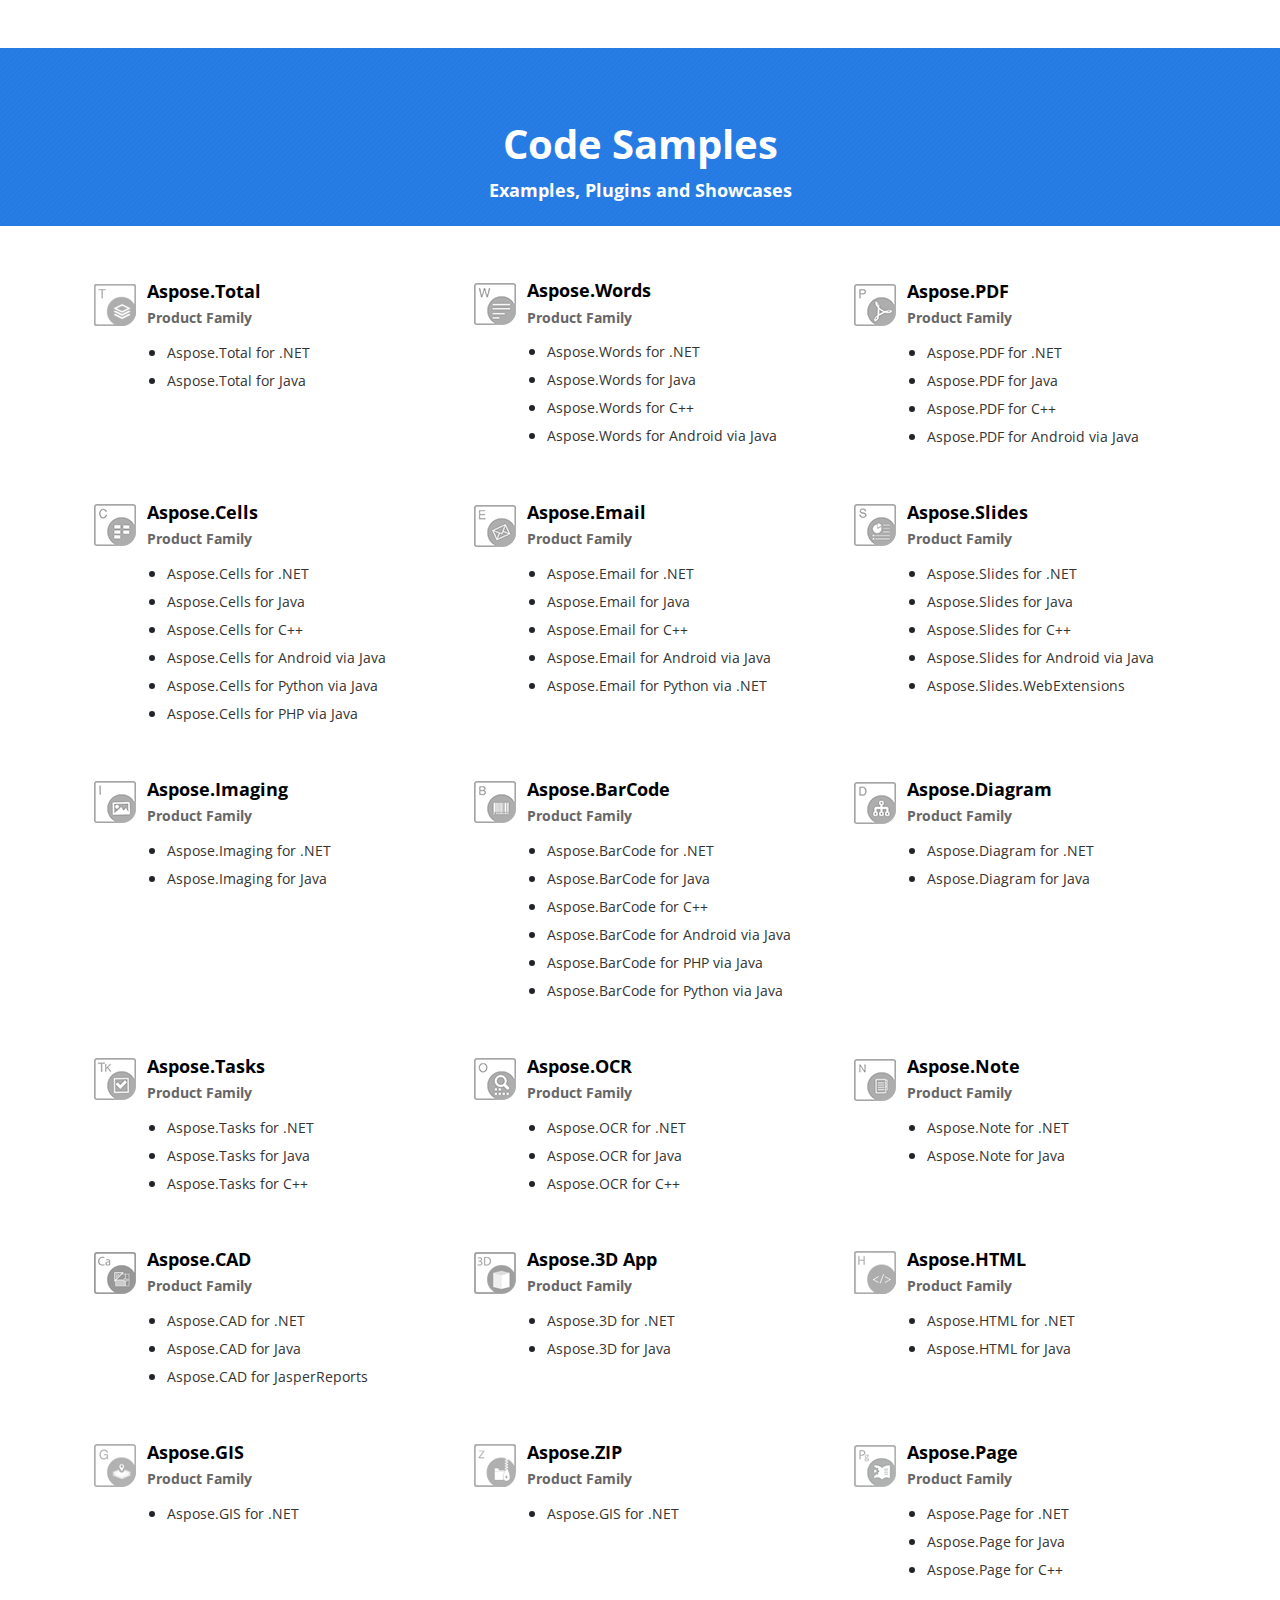
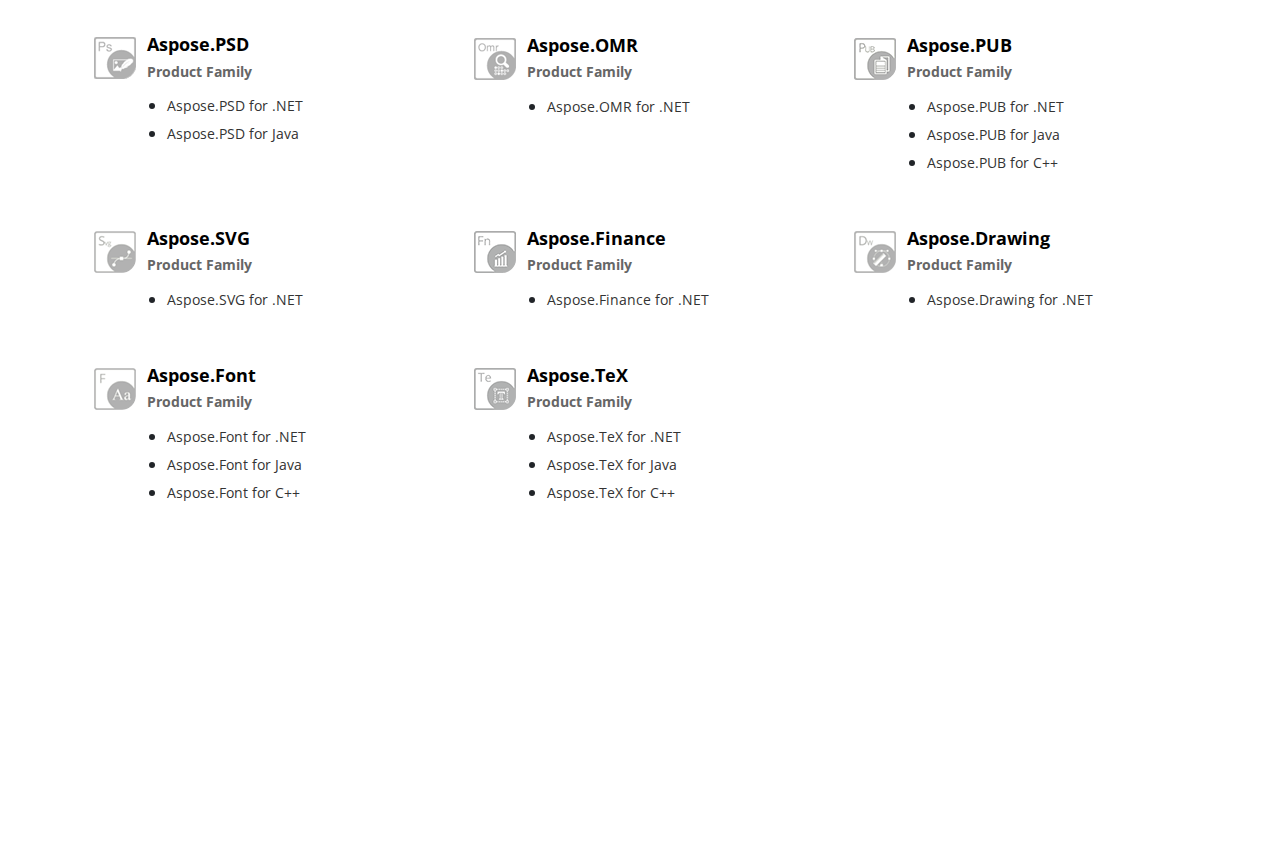
==== test-widget.html @ af045d44 "updated widget" ====
<!DOCTYPE html>
<!--[if lt IE 7]>      <html class="no-js lt-ie9 lt-ie8 lt-ie7"> <![endif]-->
<!--[if IE 7]>         <html class="no-js lt-ie9 lt-ie8"> <![endif]-->
<!--[if IE 8]>         <html class="no-js lt-ie9"> <![endif]-->
<!--[if gt IE 8]><!-->
<html class="no-js">
<!--<![endif]-->

<head>
    <meta charset="utf-8">
    <meta http-equiv="X-UA-Compatible" content="IE=edge">
    <title>GitHub Repositories for Examples, Plugins and Showcases of Aspose APIs for .NET, Java, C++ and Android</title>
    <meta name="viewport" content="width=device-width, initial-scale=1">

    <meta name="description" content="Convert, View, Edit and do more with Word, PDF, PowerPoint, Excel, 3D, CAD and 100s of other file formats, powered by Aspose APIs">
    <meta name="keywords" content="Aspose GitHub Repositories to Convert, View, Edit and do more with Word, PDF, PowerPoint, Excel, 3D, CAD and 100s of other file formats, powered by Aspose APIs">

    <!-- Resources -->
    <link href="https://cms.admin.containerize.com/templates/aspose/favicon.ico" rel="shortcut icon" type="image/vnd.microsoft.icon" />
    <link rel="stylesheet" href="https://fonts.googleapis.com/css?family=Open+Sans:400,600,700" type="text/css" />
    <link rel="stylesheet" href="https://joomla-aspose.dynabic.com/templates/aspose/css/AsposePtyLtdMenu.css" type="text/css" />
    <link rel="stylesheet" href="https://cms.admin.containerize.com/templates/aspose/css/font-awesome.css" type="text/css" />
    <link rel="stylesheet" href="css/bootstrap.min.css" type="text/css" />
    <link rel="stylesheet" href="css/productlist.css" type="text/css" />
 
    <!-- Google Tag Manager -->
    <script>(function(w,d,s,l,i){w[l]=w[l]||[];w[l].push({'gtm.start':new Date().getTime(),event:'gtm.js'});var f=d.getElementsByTagName(s)[0],j=d.createElement(s),dl=l!='dataLayer'?'&l='+l:'';j.async=true;j.src='https://www.googletagmanager.com/gtm.js?id='+i+dl;f.parentNode.insertBefore(j,f);})(window,document,'script','dataLayer','GTM-NJMHSH');</script>
    <!-- End Google Tag Manager -->
</head>

<body>
    <div id='DynabicMenuInnerDiv'></div>

    <div class="smaller text-center mt-5 header-bg">
        <h1 class="mt-5 pt-4 font-40 pb-1 font-b text-white"><i class="fa fa-github fa-2x">&nbsp;</i><br>Code Samples</h1>
        <h4 class="font-20 font-m text-white pb-4 text-center">Examples, Plugins and Showcases</h4>
     </div>
	
	

    <div class="contentlist pt-3 pb-3">
        <div class="container">
            <div class="row">
                <!-- Productbox-->
                <div class="col-md-4 pt-3 pb-3 mt-2 mb-2 pr-boxlist">
                    <div class="productheading  d-flex align-item-center justify-content-center">
                        <div class="col-md-2 p-0 text-center"><img src="img/aspose/aspose-total.png"></div>
                        <div class="col-md-10 p-0 align-item-center justify-content-center d-flex flex-column">
                            <h3 class="font-20 font-b text-black m-0 pl-1"><a href="https://aspose.github.io/">Aspose.Total <span class="d-block col-md-12 p-0 font-14  mt-2 font-m">Product Family</span></a></h3>
                        </div>
                    </div>
                    <ul class="productlistingbox">
                        <li><a href="https://aspose.github.io/">Aspose.Total for .NET</a></li>
                        <li><a href="https://aspose.github.io/">Aspose.Total for Java</a></li>
                    </ul>
                </div>
                <!-- Productbox-->
                <div class="col-md-4 pt-3 pb-3 mt-2 mb-2 pr-boxlist">
                    <div class="productheading  d-flex align-item-center justify-content-center">
                        <div class="col-md-2 p-0 text-center"><img src="img/aspose/aspose-words.png"></div>
                        <div class="col-md-10 p-0 align-item-center justify-content-center d-flex flex-column">
                            <h3 class="font-20 font-b text-black m-0 pl-1"><a href="https://github.com/aspose-words">Aspose.Words <span class="d-block col-md-12 p-0 font-14  mt-2 font-m">Product Family</span></a></h3>
                        </div>
                    </div>
                    <ul class="productlistingbox">
                        <li><a href="https://github.com/aspose-words/Aspose.Words-for-.NET">Aspose.Words for .NET</a></li>
                        <li><a href="https://github.com/aspose-words/Aspose.Words-for-Java">Aspose.Words for Java</a></li>
                        <li><a href="https://github.com/aspose-words/Aspose.Words-for-C">Aspose.Words for C++</a></li>
                        <li><a href="https://github.com/aspose-words/Aspose.Words-for-Java">Aspose.Words for Android via Java</a></li>
                    </ul>
                </div>
                <!-- Productbox-->
                <div class="col-md-4 pt-3 pb-3 mt-2 mb-2 pr-boxlist">
                    <div class="productheading  d-flex align-item-center justify-content-center">
                        <div class="col-md-2 p-0 text-center"><img src="img/aspose/aspose-pdf.png"></div>
                        <div class="col-md-10 p-0 align-item-center justify-content-center d-flex flex-column">
                            <h3 class="font-20 font-b text-black m-0 pl-1"><a href="https://github.com/aspose-pdf">Aspose.PDF <span class="d-block col-md-12 p-0 font-14  mt-2 font-m">Product Family</span></a></h3>

                        </div>
                    </div>
                    <ul class="productlistingbox">
                        <li><a href="https://github.com/aspose-pdf/Aspose.Pdf-for-.NET">Aspose.PDF for .NET</a></li>
                        <li><a href="https://github.com/aspose-pdf/Aspose.Pdf-for-Java">Aspose.PDF for Java</a></li>
                        <li><a href="https://github.com/aspose-pdf/Aspose.Pdf-for-C">Aspose.PDF for C++</a></li>
                        <li><a href="https://github.com/aspose-pdf/Aspose.Pdf-for-Java">Aspose.PDF for Android via Java</a></li>
                    </ul>
                </div>
                <!-- Productbox-->
                <div class="col-md-4 pt-3 pb-3 mt-2 mb-2 pr-boxlist">
                    <div class="productheading  d-flex align-item-center justify-content-center">
                        <div class="col-md-2 p-0 text-center"><img src="img/aspose/aspose-cells.png"></div>
                        <div class="col-md-10 p-0 align-item-center justify-content-center d-flex flex-column">
                            <h3 class="font-20 font-b text-black m-0 pl-1"><a href="https://github.com/aspose-cells">Aspose.Cells <span class="d-block col-md-12 p-0 font-14  mt-2 font-m">Product Family</span></a></h3>

                        </div>
                    </div>
                    <ul class="productlistingbox">
                        <li><a href="https://github.com/aspose-cells/Aspose.Cells-for-.NET">Aspose.Cells for .NET</a></li>
                        <li><a href="https://github.com/aspose-cells/Aspose.Cells-for-Java">Aspose.Cells for Java</a></li>
                        <li><a href="https://github.com/aspose-cells/Aspose.Cells-for-C">Aspose.Cells for C++</a></li>
                        <li><a href="https://github.com/aspose-cells/Aspose.Cells-for-Java">Aspose.Cells for Android via Java</a></li>
                        <li><a href="https://github.com/aspose-cells/Aspose.Cells-for-Java">Aspose.Cells for Python via Java</a></li>
			    
			<li><a href="https://github.com/aspose-cells/Aspose.Cells-for-PHP-via-Java">Aspose.Cells for PHP via Java</a></li>
                    </ul>
                </div>
                <!-- Productbox-->
                <div class="col-md-4 pt-3 pb-3 mt-2 mb-2 pr-boxlist">
                    <div class="productheading  d-flex align-item-center justify-content-center">
                        <div class="col-md-2 p-0 text-center"><img src="img/aspose/aspose-email.png"></div>
                        <div class="col-md-10 p-0 align-item-center justify-content-center d-flex flex-column">
                            <h3 class="font-20 font-b text-black m-0 pl-1"><a href="https://github.com/aspose-email">Aspose.Email <span class="d-block col-md-12 p-0 font-14  mt-2 font-m">Product Family</span></a></h3>
                        </div>
                    </div>
                    <ul class="productlistingbox">
                        <li><a href="https://github.com/aspose-email/Aspose.Email-for-.NET">Aspose.Email for .NET</a></li>
                        <li><a href="https://github.com/aspose-email/Aspose.Email-for-Java">Aspose.Email for Java</a></li>
                        <li><a href="https://github.com/aspose-email/Aspose.Email-for-C">Aspose.Email for C++</a></li>
                        <li><a href="https://github.com/aspose-email/Aspose.Email-for-Java">Aspose.Email for Android via Java</a></li>
			    
			<li><a href="https://github.com/aspose-email/Aspose.Email-Python-Dotnet">Aspose.Email for Python via .NET</a></li>
                    </ul>
                </div>
                <!-- Productbox-->
                <div class="col-md-4 pt-3 pb-3 mt-2 mb-2 pr-boxlist">
                    <div class="productheading  d-flex align-item-center justify-content-center">
                        <div class="col-md-2 p-0 text-center"><img src="img/aspose/aspose-slides.png"></div>
                        <div class="col-md-10 p-0 align-item-center justify-content-center d-flex flex-column">
                            <h3 class="font-20 font-b text-black m-0 pl-1"><a href="https://github.com/aspose-slides">Aspose.Slides <span class="d-block col-md-12 p-0 font-14  mt-2 font-m">Product Family</span></a></h3>
                        </div>
                    </div>
                    <ul class="productlistingbox">
                        <li><a href="https://github.com/aspose-slides/Aspose.Slides-for-.NET">Aspose.Slides for .NET</a></li>
                        <li><a href="https://github.com/aspose-slides/Aspose.Slides-for-Java">Aspose.Slides for Java</a></li>
                        <li><a href="https://github.com/aspose-slides/Aspose.Slides-for-C">Aspose.Slides for C++</a></li>
                        <li><a href="https://github.com/aspose-slides/Aspose.Slides-for-Java">Aspose.Slides for Android via Java</a></li>
			<li><a href="https://github.com/aspose-slides/Aspose.Slides.WebExtensions">Aspose.Slides.WebExtensions</a></li>
                    </ul>
                </div>
                <!-- Productbox-->
                <div class="col-md-4 pt-3 pb-3 mt-2 mb-2 pr-boxlist">
                    <div class="productheading  d-flex align-item-center justify-content-center">
                        <div class="col-md-2 p-0 text-center"><img src="img/aspose/aspose-imaging.png"></div>
                        <div class="col-md-10 p-0 align-item-center justify-content-center d-flex flex-column">
                            <h3 class="font-20 font-b text-black m-0 pl-1"><a href="https://github.com/aspose-imaging">Aspose.Imaging <span class="d-block col-md-12 p-0 font-14  mt-2 font-m">Product Family</span></a></h3>
                        </div>
                    </div>
                    <ul class="productlistingbox">
                        <li><a href="https://github.com/aspose-imaging/Aspose.Imaging-for-.NET">Aspose.Imaging for .NET</a></li>
                        <li><a href="https://github.com/aspose-imaging/Aspose.Imaging-for-Java">Aspose.Imaging for Java</a></li>
                    </ul>
                </div>
                <!-- Productbox-->
                <div class="col-md-4 pt-3 pb-3 mt-2 mb-2 pr-boxlist">
                    <div class="productheading  d-flex align-item-center justify-content-center">
                        <div class="col-md-2 p-0 text-center"><img src="img/aspose/aspose-barcode.png"></div>
                        <div class="col-md-10 p-0 align-item-center justify-content-center d-flex flex-column">
                            <h3 class="font-20 font-b text-black m-0 pl-1"><a href="https://github.com/aspose-barcode">Aspose.BarCode <span class="d-block col-md-12 p-0 font-14  mt-2 font-m">Product Family</span></a></h3>
                        </div>
                    </div>
                    <ul class="productlistingbox">
                        <li><a href="https://github.com/aspose-barcode/Aspose.BarCode-for-.NET">Aspose.BarCode for .NET</a></li>
                        <li><a href="https://github.com/aspose-barcode/Aspose.BarCode-for-Java">Aspose.BarCode for Java</a></li>
                        <li><a href="https://github.com/aspose-barcode/Aspose.Barcode-for-C">Aspose.BarCode for C++</a></li>
                        <li><a href="https://github.com/aspose-barcode/Aspose.BarCode-for-Java">Aspose.BarCode for Android via Java</a></li>			    
			<li><a href="https://github.com/aspose-barcode/Aspose.BarCode-for-PHP-via-Java">Aspose.BarCode for PHP via Java</a></li>
			<li><a href="https://github.com/aspose-barcode/Aspose.BarCode-for-Python-via-Java">Aspose.BarCode for Python via Java</a></li>
                    </ul>
                </div>
                <!-- Productbox-->
                <div class="col-md-4 pt-3 pb-3 mt-2 mb-2 pr-boxlist">
                    <div class="productheading  d-flex align-item-center justify-content-center">
                        <div class="col-md-2 p-0 text-center"><img src="img/aspose/aspose-diagram.png"></div>
                        <div class="col-md-10 p-0 align-item-center justify-content-center d-flex flex-column">
                            <h3 class="font-20 font-b text-black m-0 pl-1"><a href="https://github.com/aspose-diagram">Aspose.Diagram <span class="d-block col-md-12 p-0 font-14  mt-2 font-m">Product Family</span></a></h3>
                        </div>
                    </div>
                    <ul class="productlistingbox">
                        <li><a href="https://github.com/aspose-diagram/Aspose.Diagram-for-.NET">Aspose.Diagram for .NET</a></li>
                        <li><a href="https://github.com/aspose-diagram/Aspose.Diagram-for-Java">Aspose.Diagram for Java</a></li>
                    </ul>
                </div>
                <!-- Productbox-->
                <div class="col-md-4 pt-3 pb-3 mt-2 mb-2 pr-boxlist">
                    <div class="productheading  d-flex align-item-center justify-content-center">
                        <div class="col-md-2 p-0 text-center"><img src="img/aspose/aspose-tasks.png"></div>
                        <div class="col-md-10 p-0 align-item-center justify-content-center d-flex flex-column">
                            <h3 class="font-20 font-b text-black m-0 pl-1"><a href="https://github.com/aspose-tasks">Aspose.Tasks <span class="d-block col-md-12 p-0 font-14  mt-2 font-m">Product Family</span></a></h3>
                        </div>
                    </div>
                    <ul class="productlistingbox">
                        <li><a href="https://github.com/aspose-tasks/Aspose.Tasks-for-.NET">Aspose.Tasks for .NET</a></li>
                        <li><a href="https://github.com/aspose-tasks/Aspose.Tasks-for-Java">Aspose.Tasks for Java</a></li>
                        <li><a href="https://github.com/aspose-tasks/Aspose.Tasks-for-C">Aspose.Tasks for C++</a></li>
                    </ul>
                </div>
                <!-- Productbox-->
                <div class="col-md-4 pt-3 pb-3 mt-2 mb-2 pr-boxlist">
                    <div class="productheading  d-flex align-item-center justify-content-center">
                        <div class="col-md-2 p-0 text-center"><img src="img/aspose/aspose-ocr.png"></div>
                        <div class="col-md-10 p-0 align-item-center justify-content-center d-flex flex-column">
                            <h3 class="font-20 font-b text-black m-0 pl-1"><a href="https://github.com/aspose-ocr">Aspose.OCR <span class="d-block col-md-12 p-0 font-14  mt-2 font-m">Product Family</span></a></h3>
                        </div>
                    </div>
                    <ul class="productlistingbox">
                        <li><a href="https://github.com/aspose-ocr/Aspose.OCR-for-.NET">Aspose.OCR for .NET</a></li>
                        <li><a href="https://github.com/aspose-ocr/Aspose.OCR-for-Java">Aspose.OCR for Java</a></li>
                        <li><a href="https://github.com/aspose-ocr/Aspose.OCR-for-C">Aspose.OCR for C++</a></li>
                     </ul>
                </div>
                <!-- Productbox-->
                <div class="col-md-4 pt-3 pb-3 mt-2 mb-2 pr-boxlist">
                    <div class="productheading  d-flex align-item-center justify-content-center">
                        <div class="col-md-2 p-0 text-center"><img src="img/aspose/aspose-note.png"></div>
                        <div class="col-md-10 p-0 align-item-center justify-content-center d-flex flex-column">
                            <h3 class="font-20 font-b text-black m-0 pl-1"><a href="https://github.com/aspose-note">Aspose.Note <span class="d-block col-md-12 p-0 font-14  mt-2 font-m">Product Family</span></a></h3>
                        </div>
                    </div>
                    <ul class="productlistingbox">
                        <li><a href="https://github.com/aspose-note/Aspose.Note-for-.NET">Aspose.Note for .NET</a></li>
                        <li><a href="https://github.com/aspose-note/Aspose.Note-for-Java">Aspose.Note for Java</a></li>
                    </ul>
                </div>
                <!-- Productbox-->
                <div class="col-md-4 pt-3 pb-3 mt-2 mb-2 pr-boxlist">
                    <div class="productheading  d-flex align-item-center justify-content-center">
                        <div class="col-md-2 p-0 text-center"><img src="img/aspose/aspose-cad.png"></div>
                        <div class="col-md-10 p-0 align-item-center justify-content-center d-flex flex-column">
                            <h3 class="font-20 font-b text-black m-0 pl-1"><a href="https://github.com/aspose-cad">Aspose.CAD <span class="d-block col-md-12 p-0 font-14  mt-2 font-m">Product Family</span></a></h3>
                        </div>
                    </div>
                    <ul class="productlistingbox">
                        <li><a href="https://github.com/aspose-cad/Aspose.CAD-for-.NET">Aspose.CAD for .NET</a></li>
                        <li><a href="https://github.com/aspose-cad/Aspose.CAD-for-Java">Aspose.CAD for Java</a></li>
			<li><a href="https://github.com/aspose-cad/Aspose.CAD-for-JasperReports">Aspose.CAD for JasperReports</a></li>
                    </ul>
                </div>
                <!-- Productbox-->
                <div class="col-md-4 pt-3 pb-3 mt-2 mb-2 pr-boxlist">
                    <div class="productheading  d-flex align-item-center justify-content-center">
                        <div class="col-md-2 p-0 text-center"><img src="img/aspose/aspose-3d.png"></div>
                        <div class="col-md-10 p-0 align-item-center justify-content-center d-flex flex-column">
                            <h3 class="font-20 font-b text-black m-0 pl-1"><a href="https://github.com/aspose-3d">Aspose.3D App <span class="d-block col-md-12 p-0 font-14  mt-2 font-m">Product Family</span></a></h3>
                        </div>
                    </div>
                    <ul class="productlistingbox">
                        <li><a href="https://github.com/aspose-3d/Aspose.3D-for-.NET">Aspose.3D for .NET</a></li>
                            <li><a href="https://github.com/aspose-3d/Aspose.3D-for-Java">Aspose.3D for Java</a></li>
                    </ul>
                </div>
                <!-- Productbox-->
                <div class="col-md-4 pt-3 pb-3 mt-2 mb-2 pr-boxlist">
                    <div class="productheading  d-flex align-item-center justify-content-center">
                        <div class="col-md-2 p-0 text-center"><img src="img/aspose/aspose-html.png"></div>
                        <div class="col-md-10 p-0 align-item-center justify-content-center d-flex flex-column">
                            <h3 class="font-20 font-b text-black m-0 pl-1"><a href="https://github.com/aspose-html">Aspose.HTML <span class="d-block col-md-12 p-0 font-14  mt-2 font-m">Product Family</span></a></h3>
                        </div>
                    </div>
                    <ul class="productlistingbox">
                        <li><a href="https://github.com/aspose-html/Aspose.Html-for-.NET">Aspose.HTML for .NET</a></li>
                        <li><a href="https://github.com/aspose-html/Aspose.Html-for-Java">Aspose.HTML for Java</a></li>
                    </ul>
                </div>
                <!-- Productbox-->
                <div class="col-md-4 pt-3 pb-3 mt-2 mb-2 pr-boxlist">
                    <div class="productheading  d-flex align-item-center justify-content-center">
                        <div class="col-md-2 p-0 text-center"><img src="img/aspose/aspose-gis.png"></div>
                        <div class="col-md-10 p-0 align-item-center justify-content-center d-flex flex-column">
                            <h3 class="font-20 font-b text-black m-0 pl-1"><a href="https://github.com/aspose-gis">Aspose.GIS <span class="d-block col-md-12 p-0 font-14  mt-2 font-m">Product Family</span></a></h3>
                        </div>
                    </div>
                    <ul class="productlistingbox">
                        <li><a href="https://github.com/aspose-gis/Aspose.GIS-for-.NET">Aspose.GIS for .NET</a></li>
                    </ul>
                </div>
                <!-- Productbox-->
                <div class="col-md-4 pt-3 pb-3 mt-2 mb-2 pr-boxlist">
                    <div class="productheading  d-flex align-item-center justify-content-center">
                        <div class="col-md-2 p-0 text-center"><img src="img/aspose/aspose-zip.png"></div>
                        <div class="col-md-10 p-0 align-item-center justify-content-center d-flex flex-column">
                            <h3 class="font-20 font-b text-black m-0 pl-1"><a href="https://github.com/aspose-zip">Aspose.ZIP <span class="d-block col-md-12 p-0 font-14  mt-2 font-m">Product Family</span></a></h3>
                        </div>
                    </div>
                    <ul class="productlistingbox">
                        <li><a href="https://github.com/aspose-zip/Aspose.ZIP-for-.NET">Aspose.GIS for .NET</a></li>
                    </ul>
                </div>
                <!-- Productbox-->
                <div class="col-md-4 pt-3 pb-3 mt-2 mb-2 pr-boxlist">
                    <div class="productheading  d-flex align-item-center justify-content-center">
                        <div class="col-md-2 p-0 text-center"><img src="img/aspose/aspose-page.png"></div>
                        <div class="col-md-10 p-0 align-item-center justify-content-center d-flex flex-column">
                            <h3 class="font-20 font-b text-black m-0 pl-1"><a href="https://github.com/aspose-page">Aspose.Page <span class="d-block col-md-12 p-0 font-14  mt-2 font-m">Product Family</span></a></h3>
                        </div>
                    </div>
                    <ul class="productlistingbox">
                        <li><a href="https://github.com/aspose-page/Aspose.Page-for-.NET">Aspose.Page for .NET</a></li>
                        <li><a href="https://github.com/aspose-page/Aspose.Page-for-Java">Aspose.Page for Java</a></li>
                        <li><a href="https://github.com/aspose-page/Aspose.Page-for-C">Aspose.Page for C++</a></li>
                    </ul>
                </div>
                <!-- Productbox-->
                <div class="col-md-4 pt-3 pb-3 mt-2 mb-2 pr-boxlist">
                    <div class="productheading  d-flex align-item-center justify-content-center">
                        <div class="col-md-2 p-0 text-center"><img src="img/aspose/aspose-psd.png"></div>
                        <div class="col-md-10 p-0 align-item-center justify-content-center d-flex flex-column">
                            <h3 class="font-20 font-b text-black m-0 pl-1"><a href="https://github.com/aspose-psd">Aspose.PSD <span class="d-block col-md-12 p-0 font-14  mt-2 font-m">Product Family</span></a></h3>
                        </div>
                    </div>
                    <ul class="productlistingbox">
                        <li><a href="https://github.com/aspose-psd/Aspose.PSD-for-.NET">Aspose.PSD for .NET</a></li>
                        <li><a href="https://github.com/aspose-psd/Aspose.PSD-for-Java">Aspose.PSD for Java</a></li>
                    </ul>
                </div>
                <!-- Productbox-->
                <div class="col-md-4 pt-3 pb-3 mt-2 mb-2 pr-boxlist">
                    <div class="productheading  d-flex align-item-center justify-content-center">
                        <div class="col-md-2 p-0 text-center"><img src="img/aspose/aspose-omr.png"></div>
                        <div class="col-md-10 p-0 align-item-center justify-content-center d-flex flex-column">
                            <h3 class="font-20 font-b text-black m-0 pl-1"><a href="https://github.com/aspose-omr">Aspose.OMR <span class="d-block col-md-12 p-0 font-14  mt-2 font-m">Product Family</span></a></h3>
                        </div>
                    </div>
                    <ul class="productlistingbox">
                        <li><a href="https://github.com/aspose-omr/Aspose.OMR-for-.NET">Aspose.OMR for .NET</a></li>
                    </ul>
                </div>
                <!-- Productbox-->
                <div class="col-md-4 pt-3 pb-3 mt-2 mb-2 pr-boxlist">
                    <div class="productheading  d-flex align-item-center justify-content-center">
                        <div class="col-md-2 p-0 text-center"><img src="img/aspose/aspose-pub.png"></div>
                        <div class="col-md-10 p-0 align-item-center justify-content-center d-flex flex-column">
                            <h3 class="font-20 font-b text-black m-0 pl-1"><a href="https://github.com/aspose-pub">Aspose.PUB <span class="d-block col-md-12 p-0 font-14  mt-2 font-m">Product Family</span></a></h3>
                        </div>
                    </div>
                    <ul class="productlistingbox">
                        <li><a href="https://github.com/aspose-pub/Aspose.PUB-for-.NET">Aspose.PUB for .NET</a></li>
			    
			    <li><a href="https://github.com/aspose-pub/Aspose.PUB-for-Java">Aspose.PUB for Java</a></li>
						<li><a href="https://github.com/aspose-pub/Aspose.PUB-for-C">Aspose.PUB for C++</a></li>
			    
                    </ul>
                </div>
                <!-- Productbox-->
                <div class="col-md-4 pt-3 pb-3 mt-2 mb-2 pr-boxlist">
                    <div class="productheading  d-flex align-item-center justify-content-center">
                        <div class="col-md-2 p-0 text-center"><img src="img/aspose/aspose-svg.png"></div>
                        <div class="col-md-10 p-0 align-item-center justify-content-center d-flex flex-column">
                            <h3 class="font-20 font-b text-black m-0 pl-1"><a href="https://github.com/aspose-svg">Aspose.SVG <span class="d-block col-md-12 p-0 font-14  mt-2 font-m">Product Family</span></a></h3>
                        </div>
                    </div>
                    <ul class="productlistingbox">
                        <li><a href="https://github.com/aspose-svg/Aspose.SVG-for-.NET">Aspose.SVG for .NET</a></li>
                    </ul>
                </div>
                <!-- Productbox-->
                 <div class="col-md-4 pt-3 pb-3 mt-2 mb-2 pr-boxlist">
                    <div class="productheading  d-flex align-item-center justify-content-center">
                        <div class="col-md-2 p-0 text-center"><img src="img/aspose/aspose-finance.png"></div>
                        <div class="col-md-10 p-0 align-item-center justify-content-center d-flex flex-column">
                            <h3 class="font-20 font-b text-black m-0 pl-1"><a href="https://github.com/aspose-finance">Aspose.Finance <span class="d-block col-md-12 p-0 font-14  mt-2 font-m">Product Family</span></a></h3>
                        </div>
                    </div>
                    <ul class="productlistingbox">
                        <li><a href="https://github.com/aspose-finance/Aspose.Finance-for-.NET">Aspose.Finance for .NET</a></li>
                    </ul>
                </div>
                 <!-- Productbox-->
                 <div class="col-md-4 pt-3 pb-3 mt-2 mb-2 pr-boxlist">
                    <div class="productheading  d-flex align-item-center justify-content-center">
                        <div class="col-md-2 p-0 text-center"><img src="img/aspose/aspose-drawing.png"></div>
                        <div class="col-md-10 p-0 align-item-center justify-content-center d-flex flex-column">
                            <h3 class="font-20 font-b text-black m-0 pl-1"><a href="https://github.com/aspose-drawing">Aspose.Drawing <span class="d-block col-md-12 p-0 font-14  mt-2 font-m">Product Family</span></a></h3>
                        </div>
                    </div>
                    <ul class="productlistingbox">
                        <li><a href="https://github.com/aspose-drawing/Aspose.Drawing-for-.NET">Aspose.Drawing for .NET</a></li>
                    </ul>
                </div>
		    <!-- Productbox-->
                <div class="col-md-4 pt-3 pb-3 mt-2 mb-2 pr-boxlist">
                    <div class="productheading  d-flex align-item-center justify-content-center">
                        <div class="col-md-2 p-0 text-center"><img src="img/aspose/aspose-font.png"></div>
                        <div class="col-md-10 p-0 align-item-center justify-content-center d-flex flex-column">
                            <h3 class="font-20 font-b text-black m-0 pl-1"><a href="https://github.com/aspose-font">Aspose.Font <span class="d-block col-md-12 p-0 font-14  mt-2 font-m">Product Family</span></a></h3>
                        </div>
                    </div>
                    <ul class="productlistingbox">
                        <li><a href="https://github.com/aspose-font/Aspose.Font-for-.NET">Aspose.Font for .NET</a></li>
						<li><a href="https://github.com/aspose-font/Aspose.Font-for-Java">Aspose.Font for Java</a></li>
						<li><a href="https://github.com/aspose-font/Aspose.Font-for-C">Aspose.Font for C++</a></li>
			
                    </ul>
                </div>
                <!-- Productbox-->
                <div class="col-md-4 pt-3 pb-3 mt-2 mb-2 pr-boxlist">
                    <div class="productheading  d-flex align-item-center justify-content-center">
                        <div class="col-md-2 p-0 text-center"><img src="img/aspose/aspose-tex.png"></div>
                        <div class="col-md-10 p-0 align-item-center justify-content-center d-flex flex-column">
                            <h3 class="font-20 font-b text-black m-0 pl-1"><a href="https://github.com/aspose-tex">Aspose.TeX <span class="d-block col-md-12 p-0 font-14  mt-2 font-m">Product Family</span></a></h3>
                        </div>
                    </div>
                    <ul class="productlistingbox">
                        <li><a href="https://github.com/aspose-TeX/Aspose.TeX-for-.NET">Aspose.TeX for .NET</a></li>
            			<li><a href="https://github.com/aspose-tex/Aspose.TeX-for-Java">Aspose.TeX for Java</a></li>
			            <li><a href="https://github.com/aspose-tex/Aspose.TeX-for-C">Aspose.TeX for C++</a></li>
                    </ul>
                </div>
                <!-- Productbox-->
            </div>
        </div>
    </div>
	
	<div class="text-center">
		<iframe src="https://products.aspose.app/total/merger/embed" width="100%" height="300" frameborder="0"></iframe>
	</div>
  
    <div id='DynabicMenuFooter'></div>
    <script src="https://ajax.googleapis.com/ajax/libs/jquery/1.10.2/jquery.min.js"></script>
     <script src="https://menu.containerize.com/Scripts/Containerize.Menu.min.js"></script>
    <script>
        LoadMenu("Aspose");
    </script>
    <script type="text/javascript">
        $(document).ready(function() {
            if (/Android|webOS|iPhone|iPad|iPod|BlackBerry|IEMobile|Opera Mini/i.test(navigator.userAgent)) {
                $(".mobileanchor").removeAttr("href");
            }
        });
    </script>
</body>
</html>
---- css/productlist.css ----
.venturelogo a.groupdocs{width:270px;height:50px;background:url(../img/groupdocs/groupdocs-logo.png) no-repeat;margin-top:5px}.venturelogo a.pirathonv2 {background-image: url(https://cms.admin.containerize.com/templates/pirathonv2.0/images/pirathon-logo.png);}.venturelogo a.fileformat {float: left;width: 270px;height: 50px;line-height: 50px;background: url(https://cms.admin.containerize.com/templates/fileformat/images/fileformat-logo.png) 0 0 no-repeat;margin-top: 5px;}.venturelogo a.conholdate{float: left;width: 270px;height: 50px;line-height: 50px;background: url(//cms.admin.containerize.com/templates/conholdate/images/conholdate-small-white.png) 0 0 no-repeat;margin-top: 5px;}.venturelogo a.codeporting {background:url(https://www.codeporting.com/templates/codeporting/images/codeporting-logo.svg)center center transparent; background-size: cover;}
a,body,div,h1,h2,h3,h4,h5,h6,p{font-family:'Open Sans',Arial,Helvetica,sans-serif}.contentlist div,a,a:hover{transition:.1s all ease-in-out}.font-14{font-size:14px}.font-16{font-size:16px}.font-18{font-size:18px}.font-20{font-size:20px}.font-22{font-size:22px}.font-24{font-size:24px}.font-30{font-size:30px}.font-40{font-size:40px}.font-50{font-size:50px}.font-70{font-size:70px}.font-b{font-weight:700}.font-n{font-weight:400}.font-m{font-weight:700}.font-l{font-weight:100}.header-bg{background:url(../img/header-app.png) no-repeat center center transparent;background-size:cover}.productlistingbox{padding:0 0 0 82px;margin-top:5px;margin-bottom:0}.productlistingbox a{color:#333;margin-bottom:5px;font-size:14px;display:block}.productlistingbox li:last-child a{margin-bottom:0!important}.pr-boxlist h3:hover a,.pr-boxlist h3:hover a span,.productlistingbox a:hover{color:#0082cb}.pr-boxlist h3 a{color:#000}.pr-boxlist h3 span{color:#666}.pr-boxlist:hover{background:#f8f9fa}.productlistingbox a{padding-right:15px}
@media(max-width:1100px){.pr-boxlist{max-width:50%;flex:none;text-align:left!important}.col-lg-1,.col-lg-10,.col-lg-11,.col-lg-12,.col-lg-2,.col-lg-3,.col-lg-4,.col-lg-5,.col-lg-6,.col-lg-7,.col-lg-8,.col-lg-9,.col-md-1,.col-md-10,.col-md-11,.col-md-12,.col-md-2,.col-md-3,.col-md-4,.col-md-5,.col-md-6,.col-md-7,.col-md-8,.col-md-9,.col-sm-1,.col-sm-10,.col-sm-11,.col-sm-12,.col-sm-2,.col-sm-3,.col-sm-4,.col-sm-5,.col-sm-6,.col-sm-7,.col-sm-8,.col-sm-9,.col-xs-1,.col-xs-10,.col-xs-11,.col-xs-12,.col-xs-2,.col-xs-3,.col-xs-4,.col-xs-5,.col-xs-6,.col-xs-7,.col-xs-8,.col-xs-9,.content2 .box1 blockquote footer,.content2 .box1 h6{text-align:left!important}}.font-20{font-size:18px!important}.pr-boxlist .col-md-2{width:auto}
@media(max-width:768px){.productlistingbox{padding-left:28px;}}
@media(max-width:668px){.row{margin:0!important}.container{max-width:100%;padding:0!important}.pr-boxlist{max-width:100%;flex:none;border-bottom:1px solid #efefef;margin:0!important;padding:30px 20px!important}.pr-boxlist:last-child{border:0!important}.productlistingbox a{font-size:18px;margin-bottom:10px!important}.bigger{padding:0 20px!important}.bigger h1{font-size:55px!important}.contentlist{padding:0!important}.header-bg h4{margin-bottom:0!important}}
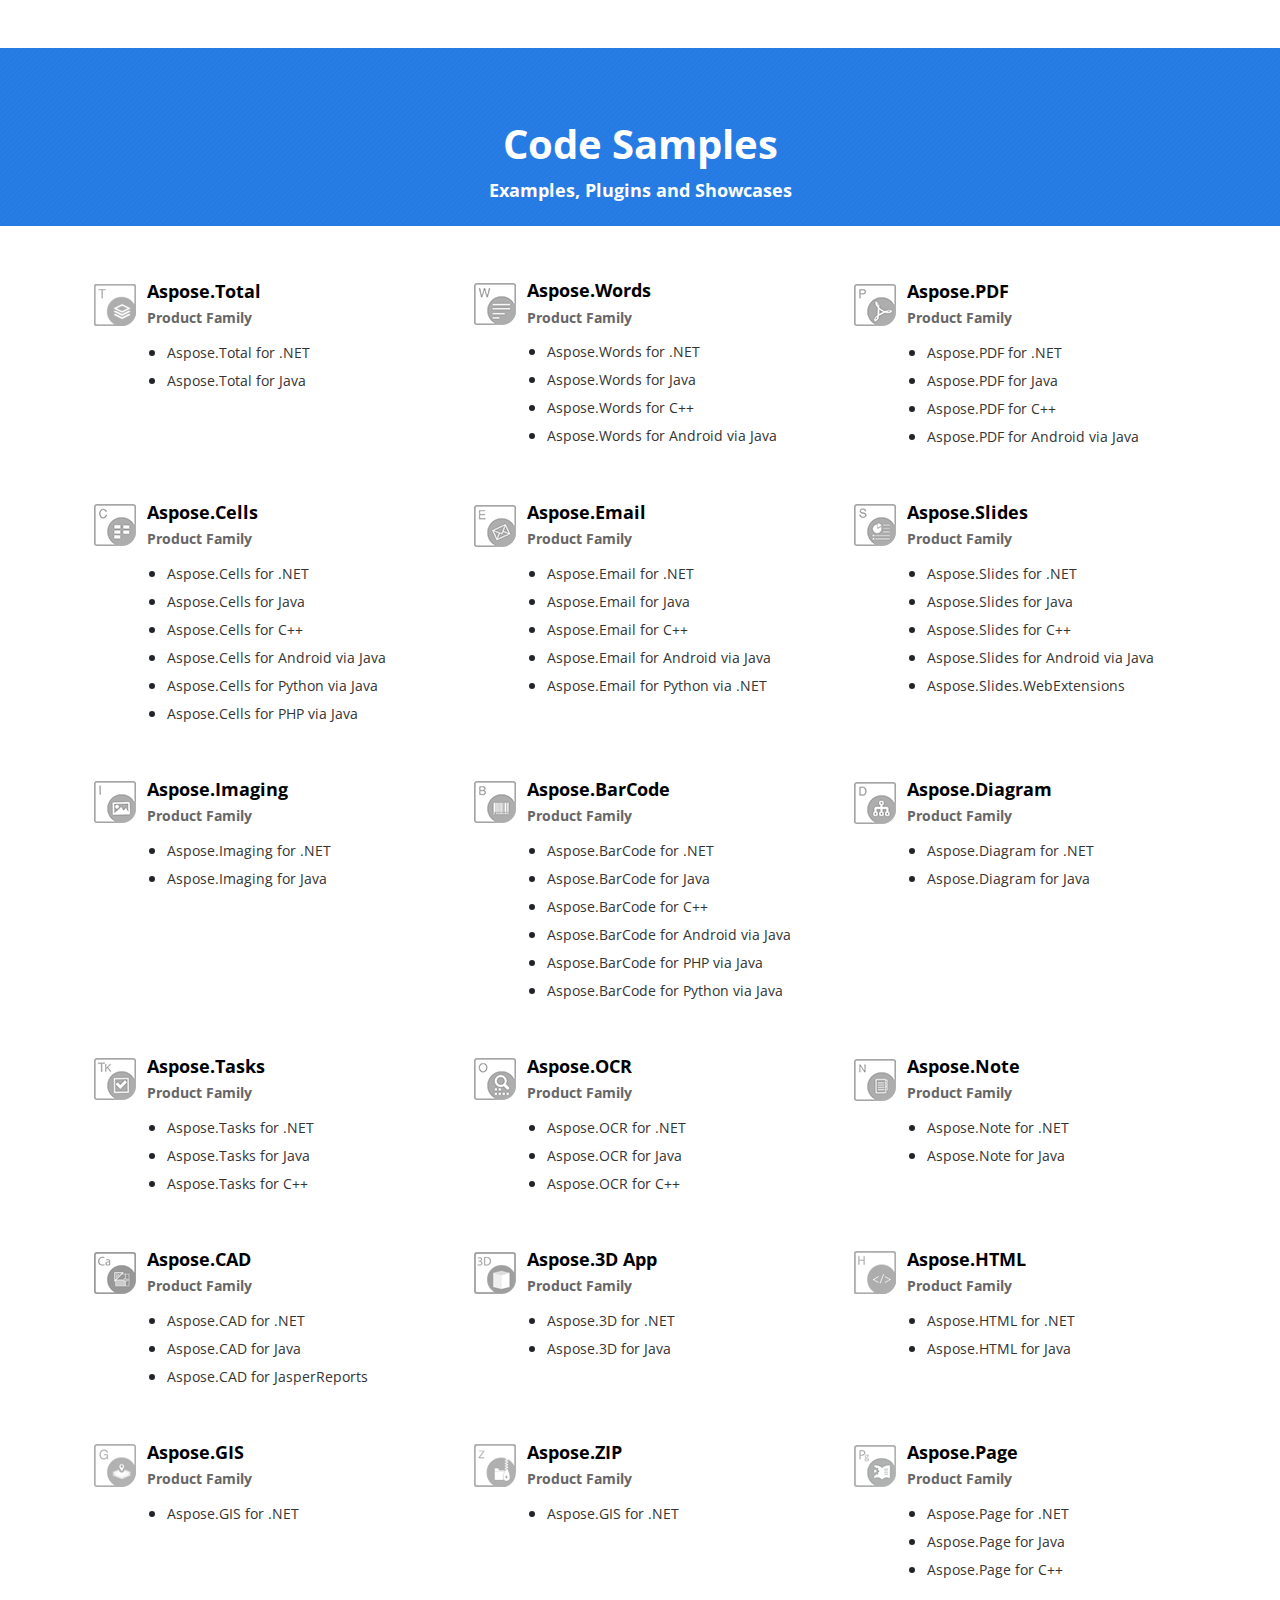
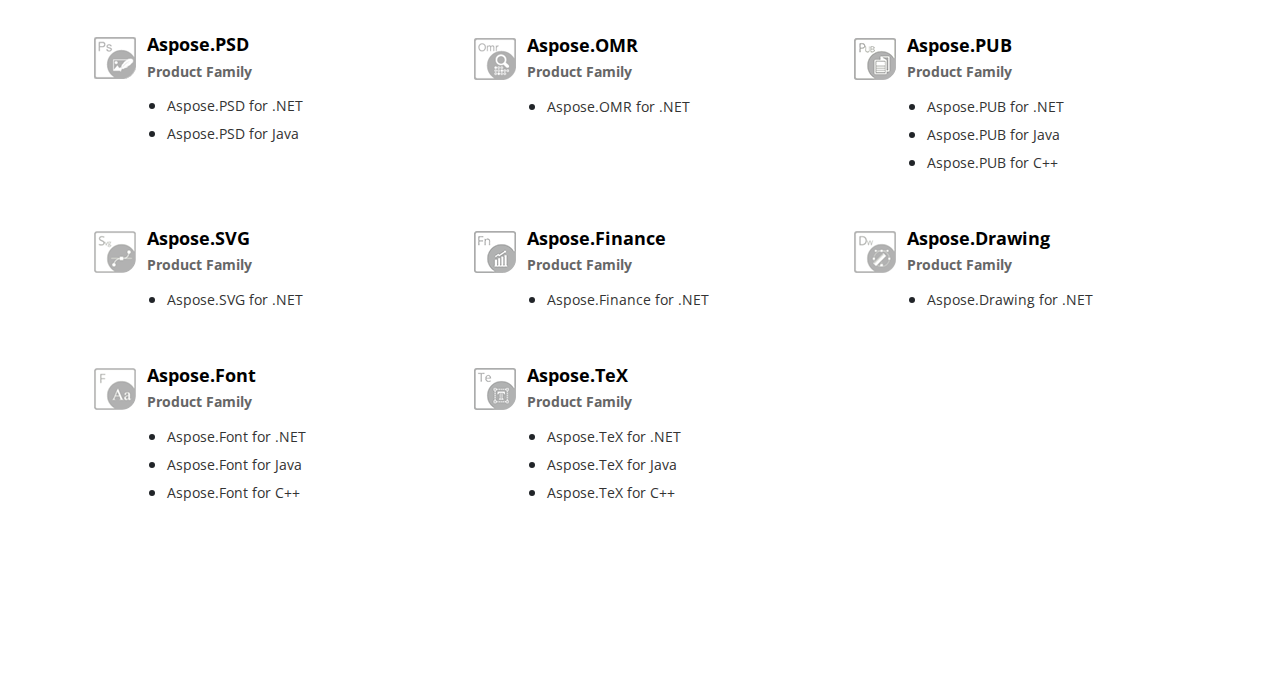
==== commit faf483d7: "height" ====
--- a/test-widget.html
+++ b/test-widget.html
@@ -411,7 +411,7 @@
     </div>
 	
 	<div class="text-center">
-		<iframe src="https://products.aspose.app/total/merger/embed" width="100%" height="300" frameborder="0"></iframe>
+		<iframe src="https://products.aspose.app/total/merger/embed" width="100%" frameborder="0"></iframe>
 	</div>
   
     <div id='DynabicMenuFooter'></div>
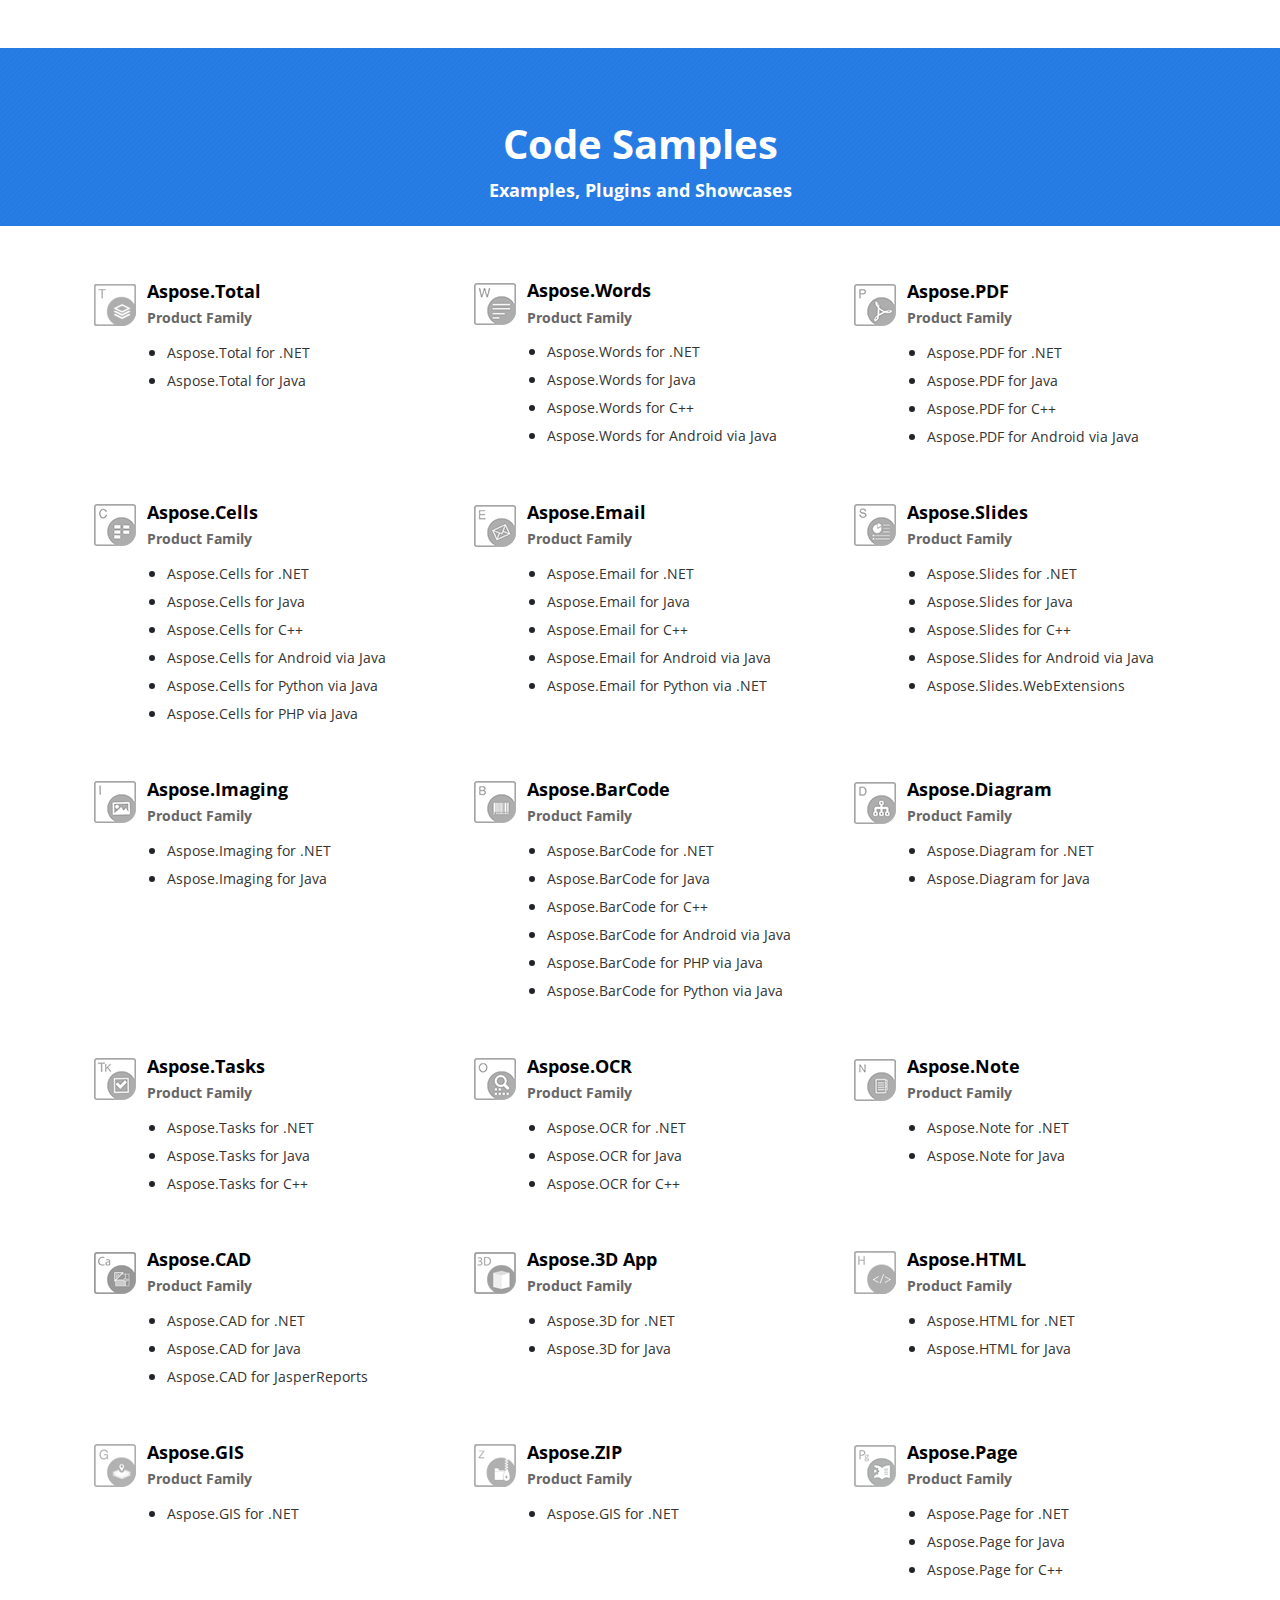
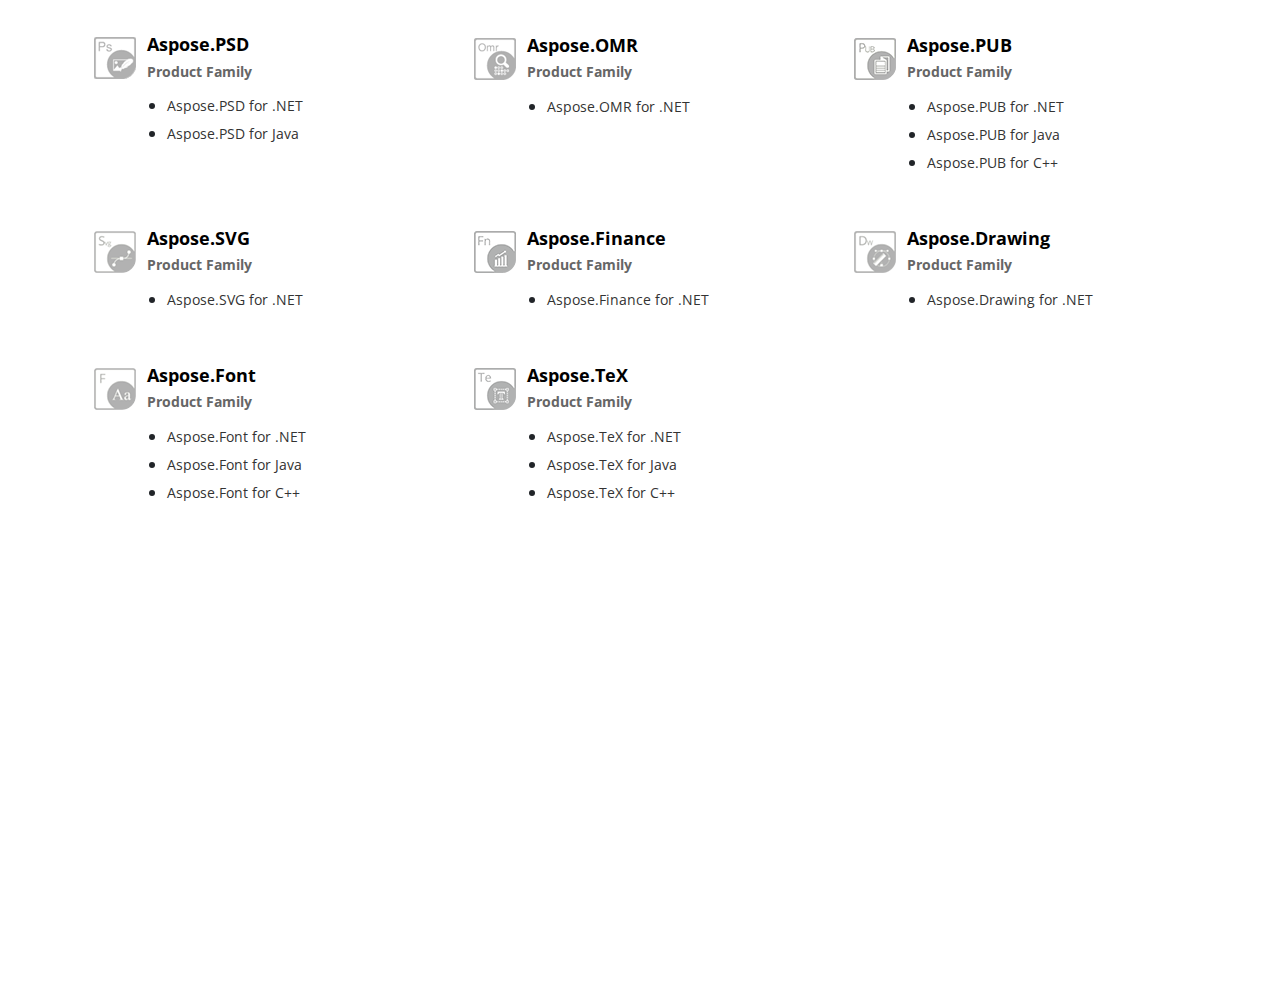
==== commit a87de41b: "Update test-widget.html" ====
--- a/test-widget.html
+++ b/test-widget.html
@@ -411,7 +411,7 @@
     </div>
 	
 	<div class="text-center">
-		<iframe src="https://products.aspose.app/total/merger/embed" width="100%" frameborder="0"></iframe>
+		<iframe src="https://products.aspose.app/total/merger/embed" width="100%" height="450" frameborder="0"></iframe>
 	</div>
   
     <div id='DynabicMenuFooter'></div>
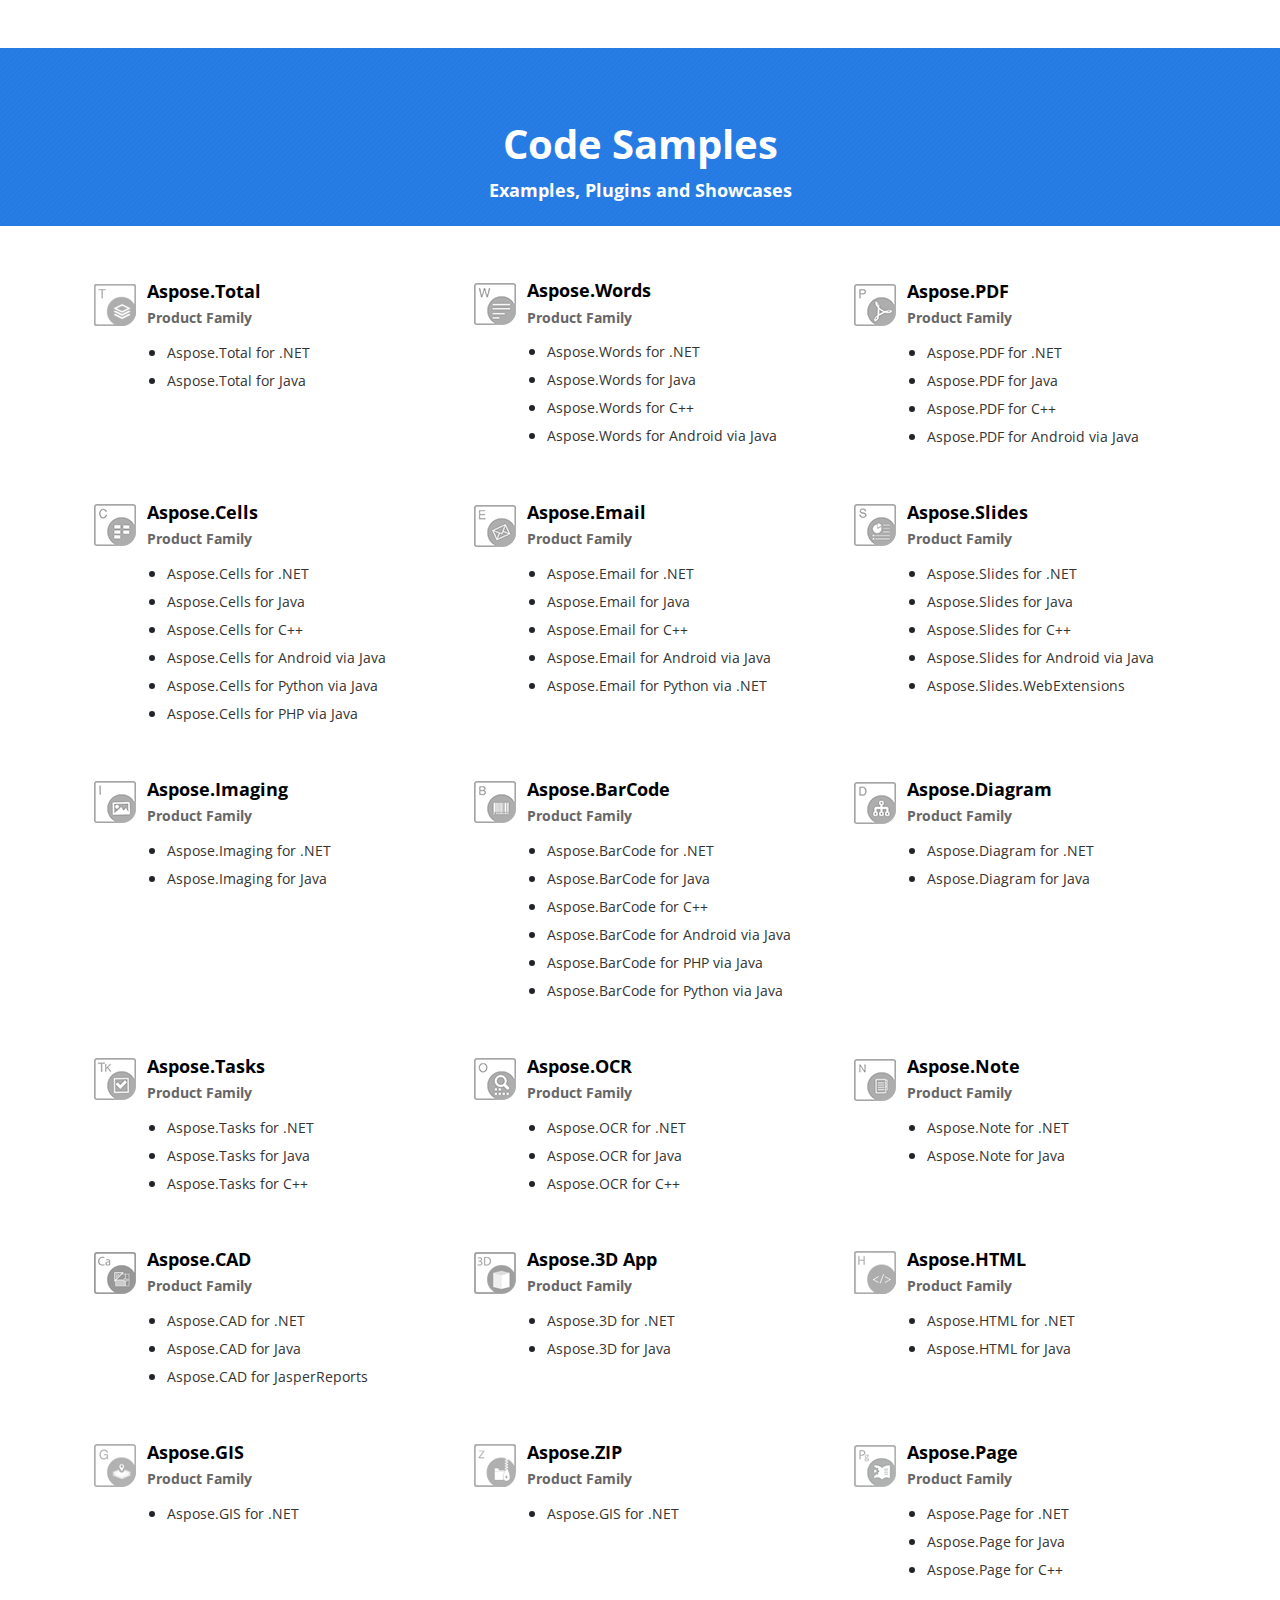
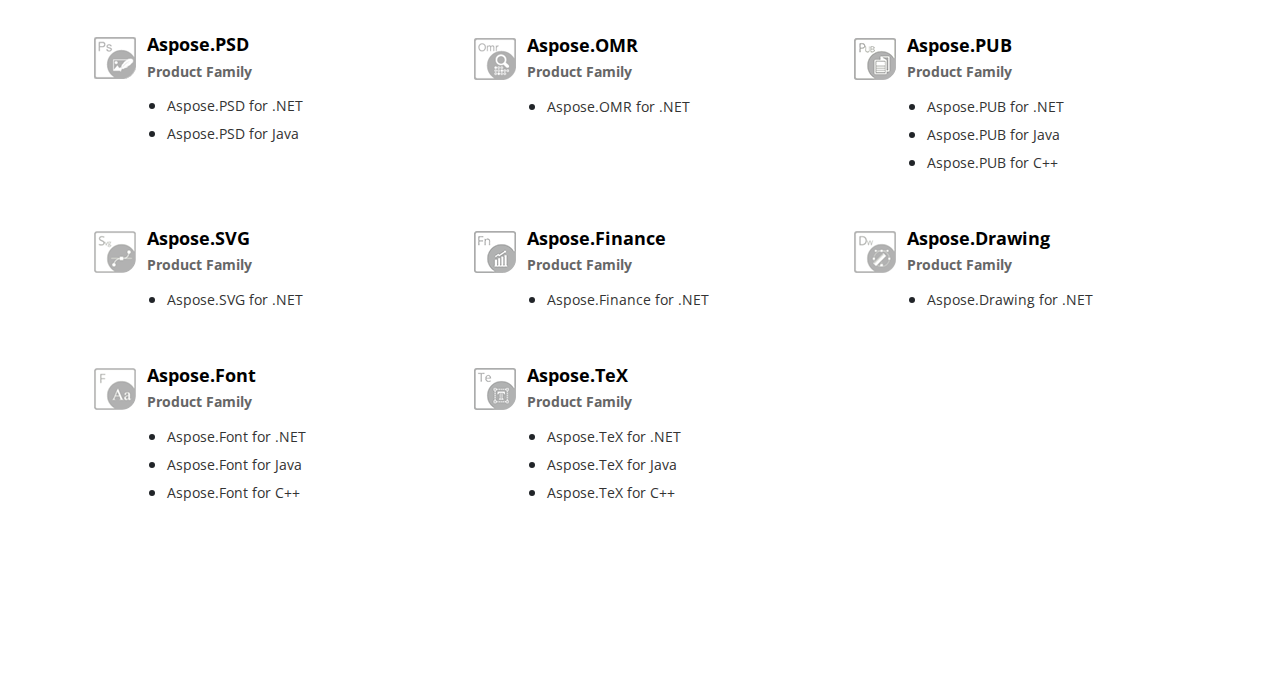
==== commit b51dae65: "height" ====
--- a/test-widget.html
+++ b/test-widget.html
@@ -411,7 +411,7 @@
     </div>
 	
 	<div class="text-center">
-		<iframe src="https://products.aspose.app/total/merger/embed" width="100%" height="450" frameborder="0"></iframe>
+		<iframe src="https://products.aspose.app/total/merger/embed" style="overflow:hidden;height:100%;width:100%" height="100%" width="100%" frameborder="0"></iframe>
 	</div>
   
     <div id='DynabicMenuFooter'></div>
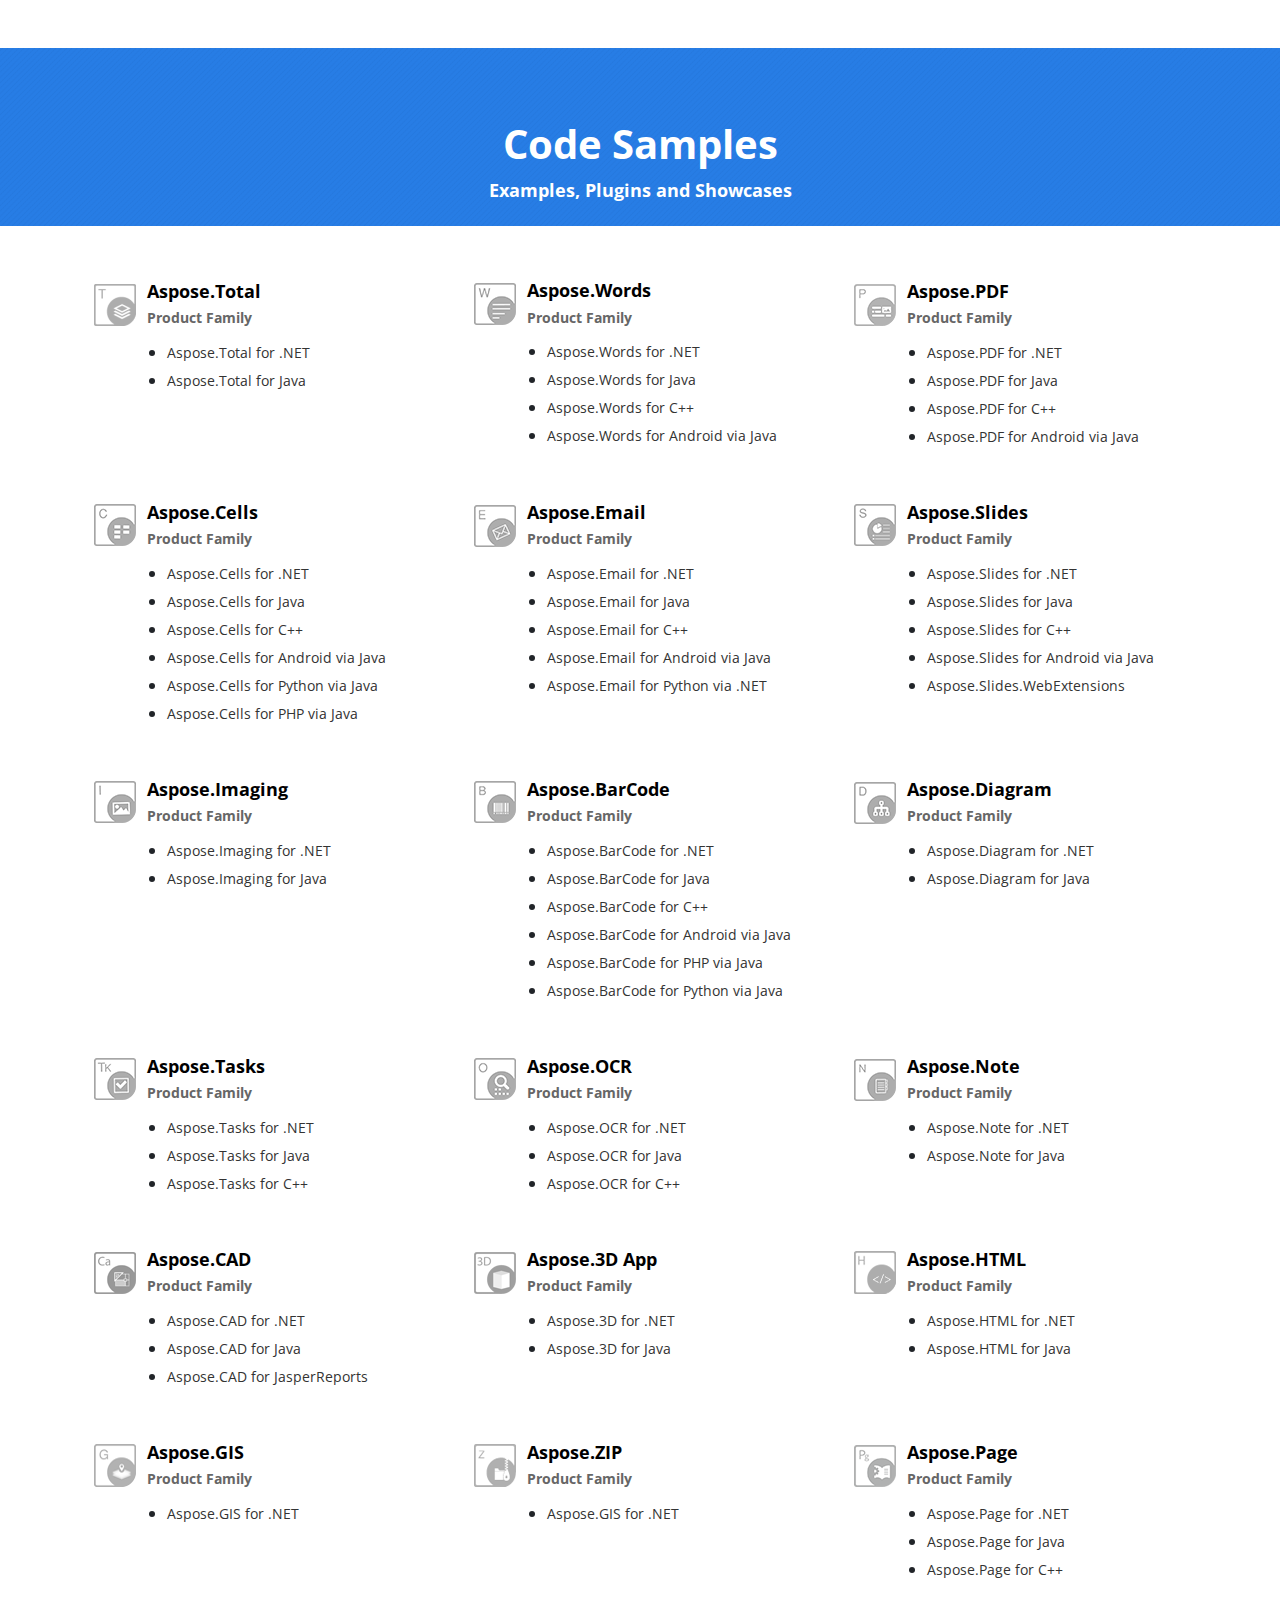
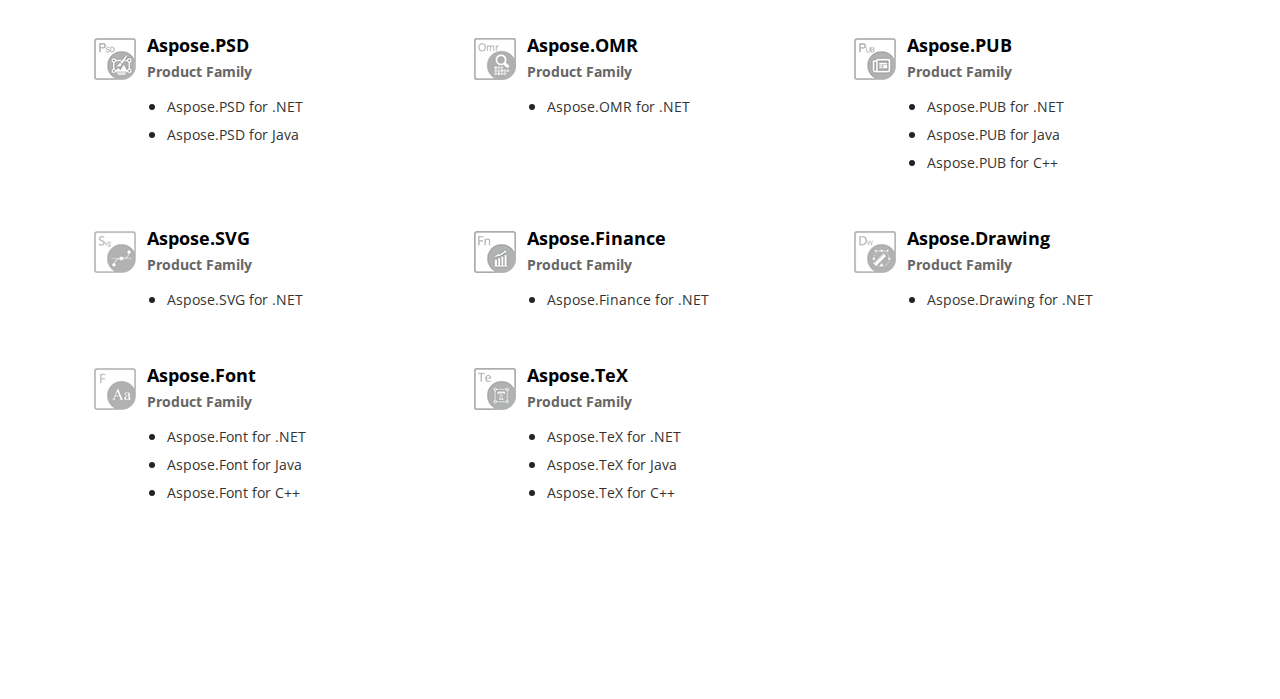
==== commit 913a86e5: "Update test-widget.html" ====
--- a/test-widget.html
+++ b/test-widget.html
@@ -411,7 +411,16 @@
     </div>
 	
 	<div class="text-center">
-		<iframe src="https://products.aspose.app/total/merger/embed" style="overflow:hidden;height:100%;width:100%" height="100%" width="100%" frameborder="0"></iframe>
+		<iframe id="child-iframe" src="https://products.fileformat.app/word-processing/conversion/embed/docx-to-rtf" width="100%" frameborder="0"></iframe>
+		<script>
+			let iframe = document.querySelector("#child-iframe");
+			window.addEventListener('message', function(e) {
+				let message = e.data;
+				
+				iframe.style.height = message.height + 'px';
+				iframe.style.width = message.width + 'px';
+			}, false);
+		</script>
 	</div>
   
     <div id='DynabicMenuFooter'></div>
